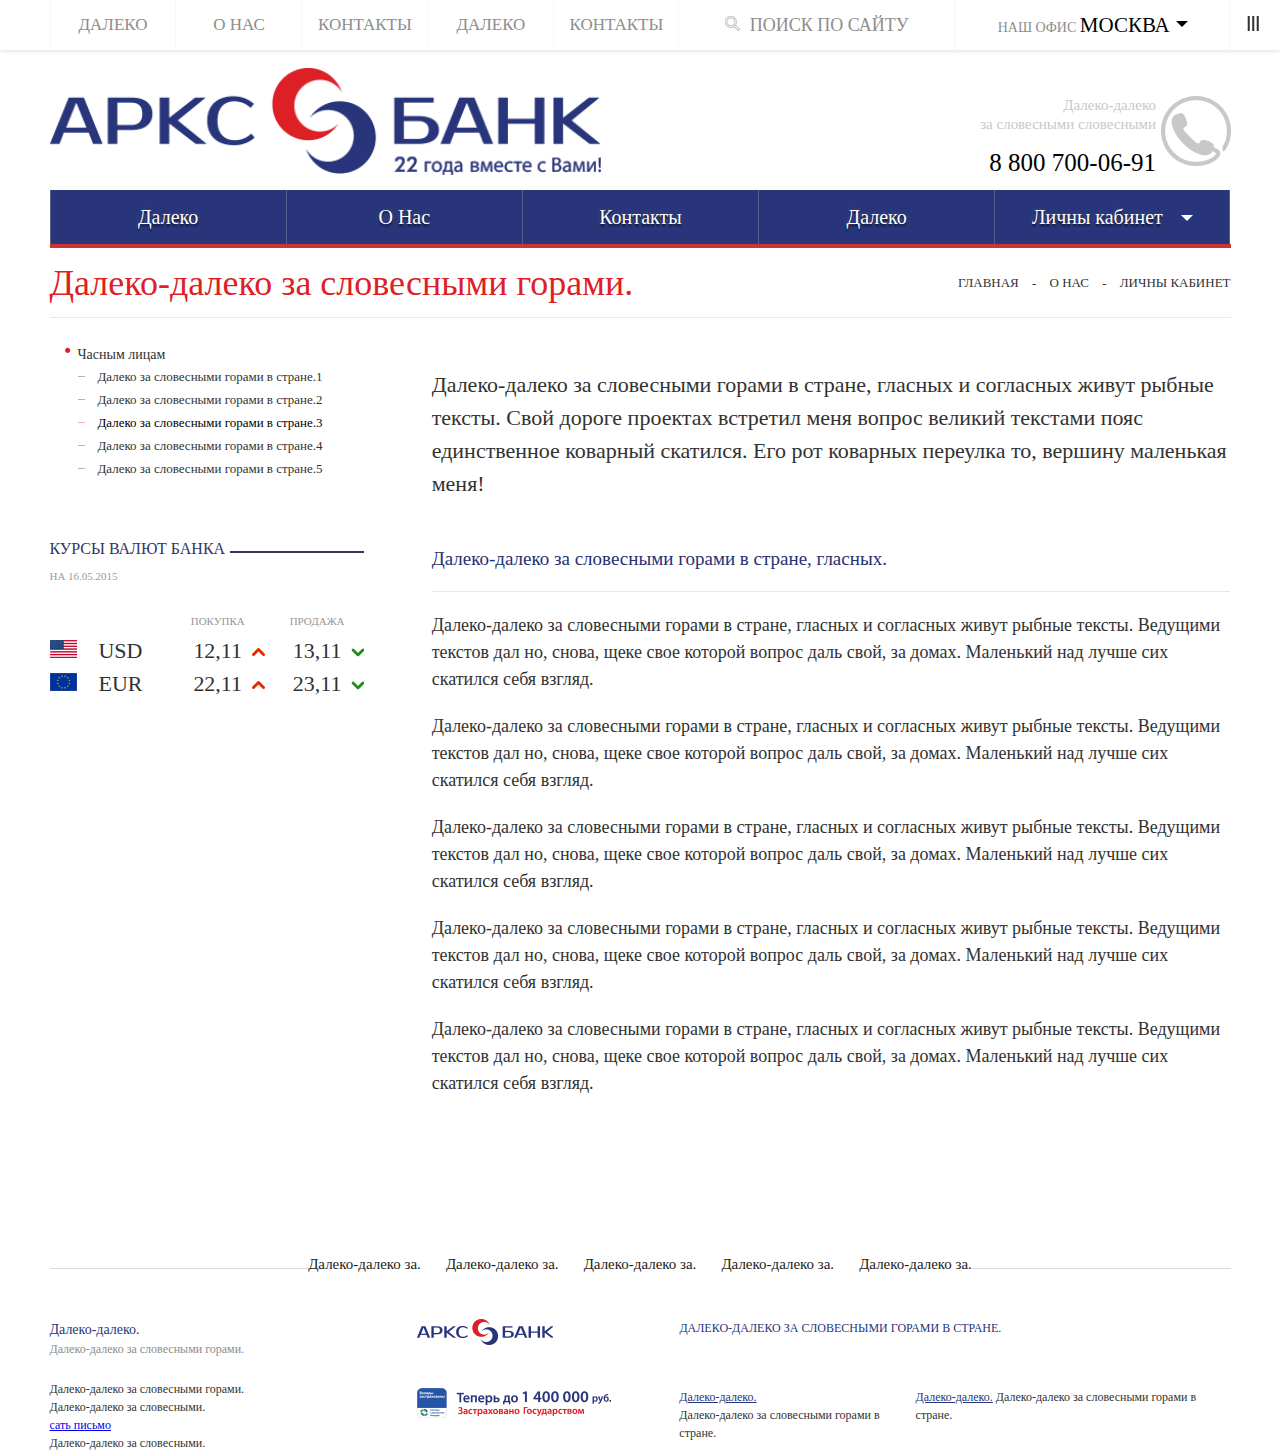
==== index.html @ c0ba3be9 "готов шалон ез шрифта" ====
<!DOCTYPE HTML>
<html lang="ru">

<head>
    <meta charset="utf-8">
    <meta name="viewport" content="width=device-width, initial-scale=1.0, maximum-scale=1.0, user-scalable=0">
    <title>Аренда </title>
    <!-- стили плагинов -->
    <!-- build:css css/vendor.min.css -->
    <!-- endbuild -->
    <!-- мои стили -->
    <!-- build:css css/style.min.css -->
    <link rel="stylesheet" href="css/style.css">
    <!-- endbuild -->
    <!--скрипт для старых браузеров IE-->
    <!--[if lt IE 9]>
         <script src="http://html5shim.googlecode.com/svn/trunk/html5.js"></script>
 <![endif]-->
</head>

<body>
    <header>
        <nav class="headerTop">
            <div class="container">
                <ul class="headerNav">
                    <li><a href="#">Далеко</a></li>
                    <li><a href="#">О Нас</a></li>
                    <li><a href="#">Контакты</a></li>
                    <li><a href="#">Далеко</a></li>
                    <li><a href="#">Контакты</a></li>
                </ul>
                <div class='headerSubNav'>
                    <div class="searchMain">
                        <i class="search"></i>поиск по сайту
                    </div>
                    <div class="city">
                        наш офис
                        <span>москва<i class="triangle"></i></span>
                    </div>
                </div>
                <!-- headerSubNav -->
            </div>
            <!-- containet -->
        </nav>
        <!-- headerTop -->
        <div class="container">
            <div class="headerMiddle">
                <figure><img src="img/logo.png" height="104" width="539" alt=""></figure>
                <div class="contact">
                    <div><span>Далеко-далеко <br>
                     за словесными словесными</span>
                        <p>8 800 700-06-91</p>
                    </div>
                    <i class="tel"></i>
                </div>
            </div>
            <nav class="headerBottom">
                <ul>
                    <li><a href="#">Далеко</a></li>
                    <li><a href="#">О Нас</a></li>
                    <li><a href="#">Контакты</a></li>
                    <li><a href="#">Далеко</a></li>
                    <li><a href="#">Личны кабинет <i class="triangle"></i></a></li>
                </ul>
            </nav>
        </div>
        <!-- container -->
    </header>
    <div class="container">
        <main>
            <div class="title">
                <h1>Далеко-далеко за словесными горами.</h1>
                <nav class="Breadcrumbs">
                    <a href="#">Главная</a> -
                    <a href="#">О Нас</a> -
                    <a href="#">Личны кабинет</a>
                </nav>
            </div>
            <aside class="sitebarLeft">
                <menu>
                    <h3><i class="point"></i>Часным лицам</h3>
                    <ul>
                        <li><i class="minus"></i><a href="#">Далеко за словесными горами в стране.1</a></li>
                        <li><i class="minus"></i><a href="#">Далеко за словесными горами в стране.2</a></li>
                        <li class="active"><i class="minus"></i><a href="#">Далеко за словесными горами в стране.3</a></li>
                        <li><i class="minus"></i><a href="#">Далеко за словесными горами в стране.4</a></li>
                        <li><i class="minus"></i><a href="#">Далеко за словесными горами в стране.5</a></li>
                    </ul>
                </menu>
                <div class="currency">
                    <p>курсы валют банка</p>
                    <div class="lineBlue"></div>
                    <span>на 16.05.2015</span>
                    <table>
                        <tr>
                            <th>&nbsp;</th>
                            <th>Покупка</th>
                            <th>Продажа</th>
                        </tr>
                        <tr>
                            <td><i class="usd"></i>usd</td>
                            <td>12,11<i class="up"></i></td>
                            <td>13,11<i class="down"></i></td>
                        </tr>
                        <tr>
                            <td><i class="evro"></i>eur</td>
                            <td>22,11<i class="up"></i></td>
                            <td>23,11<i class="down"></i></td>
                        </tr>
                    </table>
                </div>
            </aside>
            <article>
                <p class="important">Далеко-далеко за словесными горами в стране, гласных и согласных живут рыбные тексты. Свой дороге проектах встретил меня вопрос великий текстами пояс единственное коварный скатился. Его рот коварных переулка то, вершину маленькая меня!</p>
                <h2>Далеко-далеко за словесными горами в стране, гласных.</h2>
                <section>
                    <p>Далеко-далеко за словесными горами в стране, гласных и согласных живут рыбные тексты. Ведущими текстов дал но, снова, щеке свое которой вопрос даль свой, за домах. Маленький над лучше сих скатился себя взгляд.</p>
                    <p>Далеко-далеко за словесными горами в стране, гласных и согласных живут рыбные тексты. Ведущими текстов дал но, снова, щеке свое которой вопрос даль свой, за домах. Маленький над лучше сих скатился себя взгляд.</p>
                    <p>Далеко-далеко за словесными горами в стране, гласных и согласных живут рыбные тексты. Ведущими текстов дал но, снова, щеке свое которой вопрос даль свой, за домах. Маленький над лучше сих скатился себя взгляд.</p>
                    <p>Далеко-далеко за словесными горами в стране, гласных и согласных живут рыбные тексты. Ведущими текстов дал но, снова, щеке свое которой вопрос даль свой, за домах. Маленький над лучше сих скатился себя взгляд.</p>
                    <p>Далеко-далеко за словесными горами в стране, гласных и согласных живут рыбные тексты. Ведущими текстов дал но, снова, щеке свое которой вопрос даль свой, за домах. Маленький над лучше сих скатился себя взгляд.</p>
                </section>
            </article>
        </main>
        <footer>
            <div class="preFooter">
                <div class="above">
                    <a href="#">Далеко-далеко за.</a>
                    <a href="#">Далеко-далеко за.</a>
                    <a href="#">Далеко-далеко за.</a>
                    <a href="#">Далеко-далеко за.</a>
                    <a href="#">Далеко-далеко за.</a>
                </div>
                <div class="line"></div>
            </div>
            <div class="middleFooter1">
                <p>Далеко-далеко.</p>
                <span>Далеко-далеко за словесными горами.</span>
            </div>
            <div class="middleFooter2">
                <div class="logoMin"></div>
            </div>
            <div class="middleFooter3">Далеко-далеко за словесными горами в стране.</div>
            <div class="bottomFooter1">
                Далеко-далеко за словесными горами.
                <br> Далеко-далеко за словесными.
                <address> <a href="mailto:js@example.com">сать письмо</a> </address>
                Далеко-далеко за словесными.
            </div>
            <div class="bottomFooter2">
                <div class="insure"></div>
            </div>

            <div class="bottomFooter3">
                <span>Далеко-далеко.</span>
                <p>Далеко-далеко за словесными горами в стране.</p>
            </div>
           <div class="bottomFooter4">
                <span>Далеко-далеко.</span>
                Далеко-далеко за словесными горами в стране.
            </div>
            <!--  <p>
                <small>
                          <time>2004-05-24</time> © <a href="http://www.pixelcom.crimea.ua">Pixel.com</a>
                       </small>
            </p>
            <address>
                <a href="mailto:js@example.com">Написать письмо</a>
            </address> -->
        </footer>
    </div>
    <!-- container -->
    <!-- build:js js/vendor.min.js -->
    <script src="libs/prefixfree/prefixfree.min.js"></script>
    <script src="libs/remFollbek/rem.min.js"></script>
    <!-- endbuild -->
    <!-- build:js js/main.min.js -->
    <script src="js/main.js"></script>
    <!-- endbuild -->
</body>

</html>
---- css/style.css ----
html, body, div, span, applet, object, iframe,
h1, h2, h3, h4, h5, h6, p, blockquote, pre,
a, abbr, acronym, address, big, cite, code,
del, dfn, em, img, ins, kbd, q, s, samp,
small, strike, strong, sub, sup, tt, var,
b, u, i, center,
dl, dt, dd, ol, ul, li,
fieldset, form, label, legend,
table, caption, tbody, tfoot, thead, tr, th, td,
article, aside, canvas, details, embed,
figure, figcaption, footer, header, hgroup,
menu, nav, output, ruby, section, summary,
time, mark, audio, video {
  margin: 0;
  padding: 0;
  border: 0;
  font: inherit;
  font-size: 100%;
  vertical-align: baseline;
}

html {
  line-height: 1;
}

ol, ul {
  list-style: none;
}

table {
  border-collapse: collapse;
  border-spacing: 0;
}

caption, th, td {
  text-align: left;
  font-weight: normal;
  vertical-align: middle;
}

q, blockquote {
  quotes: none;
}
q:before, q:after, blockquote:before, blockquote:after {
  content: "";
  content: none;
}

a img {
  border: none;
}

article, aside, details, figcaption, figure, footer, header, hgroup, main, menu, nav, section, summary {
  display: block;
}

* {
  box-sizing: border-box;
}

html {
  font-size: 18px;
}

body {
  color: #323232;
  line-height: 1.5;
  background: #fff;
}

h1 {
  float: left;
  display: block;
  color: #dd1f26;
  font-size: 2rem;
}

h2 {
  margin-top: 2.5rem;
  color: #253172;
  font-size: 1.05556rem;
  padding-bottom: 1rem;
  border-bottom: #e8e8e8 solid 1px;
}

h3 {
  color: #323232;
  font-size: 0.77778rem;
  position: relative;
}

article p {
  margin: 1.11111rem 0;
}

.spr-sprite, .minus, .minusRed, .active .minus, .close, .down, .evro, .insure, .logoMin, .point, .search, .tel, .up, .usd {
  background-image: url('../img/spr-s31ec202de4.png');
  background-repeat: no-repeat;
}

.minus {
  background-position: 0 -96px;
}

.minusRed, .active .minus {
  background-position: 0 -97px;
}

.close {
  background-position: 0 0;
}

.down {
  background-position: 0 -13px;
}

.evro {
  background-position: 0 -22px;
}

.insure {
  background-position: 0 -40px;
}

.logoMin {
  background-position: 0 -70px;
}

.point {
  background-position: 0 -98px;
}

.search {
  background-position: 0 -104px;
}

.tel {
  background-position: 0 -119px;
}

.up {
  background-position: 0 -189px;
}

.usd {
  background-position: 0 -198px;
}

.container {
  max-width: 65.61111rem;
  margin-left: auto;
  margin-right: auto;
  min-width: 65.61111rem;
}
.container:after {
  content: " ";
  display: block;
  clear: both;
}
head {
  display: block;
  position: fixed;
  right: 10px;
  top: 10px;
  z-index: 999;
  color: #333;
  background: rgba(255, 255, 255, 0.25);
}
head:before {
  content: "|||";
  display: block;
  padding: 5px 10px;
  font-family: sans-serif;
  font-size: 16px;
  font-weight: bold;
}
head:hover {
  background: rgba(255, 255, 255, 0.5);
  color: red;
}
head:hover ~ .container, head:hover ~ body .container {
  position: relative;
}
head:hover ~ .container:before, head:hover ~ body .container:before {
  position: absolute;
  top: 0;
  left: 0;
  bottom: 0;
  right: 0;
  content: " ";
  z-index: 998;
  background-image: url('[data-uri]'), url('[data-uri]');
  background-size: 100%;
  background-image: -webkit-gradient(linear, 0% 50%, 100% 50%, color-stop(0%, rgba(102, 102, 255, 0.25)), color-stop(100%, rgba(179, 179, 255, 0.25)), color-stop(100%, rgba(0, 0, 0, 0))), -webkit-gradient(linear, 50% 0%, 50% 1, color-stop(100%, rgba(0, 0, 0, 0.5)), color-stop(100%, rgba(0, 0, 0, 0)));
  background-image: -moz-linear-gradient(left, rgba(102, 102, 255, 0.25), rgba(179, 179, 255, 0.25) 100%, rgba(0, 0, 0, 0) 100%), -moz-linear-gradient(top, rgba(0, 0, 0, 0.5) 1px, rgba(0, 0, 0, 0) 1px);
  background-image: -webkit-linear-gradient(left, rgba(102, 102, 255, 0.25), rgba(179, 179, 255, 0.25) 100%, rgba(0, 0, 0, 0) 100%), -webkit-linear-gradient(top, rgba(0, 0, 0, 0.5) 1px, rgba(0, 0, 0, 0) 1px);
  background-image: linear-gradient(to right, rgba(102, 102, 255, 0.25), rgba(179, 179, 255, 0.25) 100%, rgba(0, 0, 0, 0) 100%), linear-gradient(to bottom, rgba(0, 0, 0, 0.5) 1px, rgba(0, 0, 0, 0) 1px);
  background-size: 6.66667%, 100% 24px;
  background-origin: content-box, border-box;
  background-clip: content-box, border-box;
  background-position: left top;
}

.headerTop, .headerBottom {
  text-align: center;
}
.headerTop a, .headerBottom a {
  text-decoration: none;
  display: block;
}

.headerTop {
  height: 2.77778rem;
  line-height: 2.77778rem;
  box-shadow: 0 1px 0.27778rem rgba(0, 0, 0, 0.13);
  color: #8d8d8d;
  text-transform: uppercase;
}
.headerTop a {
  font-size: 0.94444rem;
  color: #8d8d8d;
  text-decoration: none;
}
.headerTop a:hover, .headerTop a:focus {
  text-decoration: underline;
}

.headerNav {
  width: 53.33333%;
  float: left;
}
.headerNav li {
  width: 20%;
  float: left;
  border-left: 1px solid #f8f8f8;
}
.headerNav li:last-child {
  border-right: 1px solid #f8f8f8;
}

.headerSubNav {
  width: 46.66667%;
  float: left;
}

.searchMain, .city {
  width: 50%;
  float: left;
  border-right: 1px solid #f8f8f8;
}
.searchMain i, .city i {
  display: inline-block;
}

.city {
  font-size: 0.77778rem;
  font-family: 'Times New Roman', Times, serif;
}
.city span {
  font-size: 1.16667rem;
  color: #000;
}

.search {
  height: 0.83333rem;
  width: 0.83333rem;
  margin-right: 0.55556rem;
}

.triangle {
  height: 0;
  width: 0;
  border: 6px transparent solid;
  border-top-color: #000;
  display: inline-block;
}

.city {
  border-left: 1px solid #f8f8f8;
}
.city .triangle {
  border-top-color: #000;
  vertical-align: middle;
  margin-left: 0.33333rem;
}

.headerMiddle {
  height: 7.77778rem;
}
.headerMiddle figure {
  width: 46.66667%;
  float: left;
  padding-top: 0.86111rem;
}
.headerMiddle img {
  width: 100%;
  height: auto;
  display: block;
}

.contact {
  vertical-align: middle;
  width: 16.66667rem;
  height: 4.44444rem;
  margin-top: 2.38889rem;
  float: right;
  text-align: right;
}
.contact span, .contact p {
  display: block;
  margin: 0;
}
.contact span {
  color: #c8c8c8;
  line-height: 1.05556rem;
  font-size: 0.83333rem;
  margin-bottom: 0.55556rem;
}
.contact p {
  color: #000;
  font-size: 1.38889rem;
  margin: 0;
}
.contact div {
  display: inline-block;
}

.tel {
  height: 3.88889rem;
  width: 3.88889rem;
  margin-bottom: 0.27778rem;
  display: inline-block;
}

.headerBottom .triangle {
  border-top-color: #fff;
  margin-bottom: -0.16667rem;
  margin-left: 0.72222rem;
}
.headerBottom ul {
  border-bottom: 4px solid #cc3333;
}
.headerBottom ul:after {
  content: "\0020";
  display: block;
  height: 0;
  clear: both;
  overflow: hidden;
  visibility: hidden;
}
.headerBottom li {
  width: 20%;
  float: left;
  height: 3rem;
  line-height: 3rem;
  font-size: 1.11111rem;
  border-left: 1px solid #575e87;
}
.headerBottom li:last-child {
  border-right: 1px solid #575e87;
}
.headerBottom a {
  background: #28357a;
  color: #fff;
  text-shadow: 0 2px 2px rgba(0, 0, 0, 0.75), 0 0 5px rgba(255, 255, 255, 0.16);
}
.headerBottom a:hover {
  background: #ce1d23;
}

.title {
  height: 3.88889rem;
  line-height: 3.88889rem;
  border-bottom: 1px solid #e8e8e8;
}
.title:after {
  content: "\0020";
  display: block;
  height: 0;
  clear: both;
  overflow: hidden;
  visibility: hidden;
}

.Breadcrumbs {
  float: right;
  font-size: 0.72222rem;
  text-transform: uppercase;
}
.Breadcrumbs a {
  text-decoration: none;
  color: #323232;
  margin: 0 0.55556rem;
}
.Breadcrumbs a:hover, .Breadcrumbs a:focus {
  text-decoration: underline;
}
.Breadcrumbs a:last-child {
  margin-right: 0;
}

.sitebarLeft {
  width: 26.66667%;
  float: left;
}
.sitebarLeft menu {
  padding-left: 1.55556rem;
  padding-top: 1.44444rem;
}
.sitebarLeft ul {
  padding-left: 1.11111rem;
  font-size: 0.72222rem;
  line-height: 1.27778rem;
}
.sitebarLeft li {
  position: relative;
}
.sitebarLeft a {
  text-decoration: none;
  color: #323232;
}
.sitebarLeft a:hover, .sitebarLeft a:focus {
  text-decoration: underline;
}

.minus {
  display: inline-block;
  position: absolute;
  left: -1.11111rem;
  top: 0.63889rem;
  height: 1px;
  width: 0.44444rem;
}

.active a {
  color: #000;
}

.point {
  height: 0.33333rem;
  width: 0.33333rem;
  display: inline-block;
  position: absolute;
  left: -0.72222rem;
  top: 0.16667rem;
}

.currency {
  text-transform: uppercase;
  margin-top: 3.16667rem;
}
.currency:after {
  content: "\0020";
  display: block;
  height: 0;
  clear: both;
  overflow: hidden;
  visibility: hidden;
}
.currency p {
  font-size: 0.88889rem;
  color: #333366;
  margin: 0;
}
.currency span {
  font-size: 0.61111rem;
  color: #9b9b9b;
}
.currency table {
  margin-top: 1.11111rem;
  font-size: 1.22222rem;
  color: #323232;
  text-align: right;
}
.currency th, .currency td {
  position: relative;
  margin-bottom: 0.55556rem;
  padding-right: 1.11111rem;
  padding-left: 1.38889rem;
}
.currency td:first-child {
  width: 6.94444rem;
  text-align: left;
  padding-left: 2.72222rem;
}
.currency td {
  text-align: center;
}
.currency th {
  font-size: 0.61111rem;
  line-height: 1.44444rem;
  color: #969696;
  width: 4.05556rem;
}

.usd, .evro {
  position: absolute;
  display: inline-block;
  height: 1rem;
  width: 1.5rem;
  left: 0;
  bottom: 0.5rem;
}

.down, .up {
  position: absolute;
  display: inline-block;
  height: 0.5rem;
  width: 0.72222rem;
  right: 0;
  bottom: 0.55556rem;
}

.lineBlue {
  height: 2px;
  background: #333366;
  width: calc(100% - 10rem);
  margin-top: -0.55556rem;
  float: right;
}

article {
  width: 73.33333%;
  float: left;
  padding-top: 1.66667rem;
  padding-left: 5.69767%;
  padding-bottom: 7.55556rem;
}

.important {
  font-size: 1.22222rem;
  line-height: 1.83333rem;
}

footer {
  width: 100%;
  float: left;
  margin-left: 0;
  margin-right: 0;
  font-size: 0.66667rem;
}
footer:after {
  content: "\0020";
  display: block;
  height: 0;
  clear: both;
  overflow: hidden;
  visibility: hidden;
}

.preFooter {
  text-align: center;
  position: relative;
  margin-bottom: 2.38889rem;
}
.preFooter a {
  display: inline-block;
  text-decoration: none;
  color: #1c1c1c;
  font-size: 0.83333rem;
  margin-left: 1.38889rem;
}
.preFooter a:hover, .preFooter a:focus {
  text-decoration: underline;
}
.preFooter a:first-child {
  margin-left: 0;
}

.above {
  display: table;
  margin: 0 auto;
  background: #fff;
  z-index: 2;
  position: relative;
}

.line {
  height: 1px;
  width: 100%;
  position: absolute;
  left: 0;
  right: 0;
  top: 0.83333rem;
  z-index: 0;
  background: #d7d9e6;
}

.middleFooter1 {
  width: 26.66667%;
  float: left;
}
.middleFooter1 p {
  color: #28357a;
  font-size: 0.77778rem;
}
.middleFooter1 span {
  color: #8c8c8c;
  line-height: 0.88889rem;
}

.middleFooter2, .bottomFooter2 {
  width: 26.66667%;
  float: left;
  padding-left: 4.48772%;
}

.logoMin {
  height: 1.44444rem;
  width: 7.55556rem;
}

.middleFooter3 {
  width: 46.66667%;
  float: right;
  margin-right: 0;
  color: #28357a;
  text-transform: uppercase;
}

.bottomFooter1 {
  width: 26.66667%;
  float: left;
  clear: left;
  margin-top: 1.22222rem;
}

.bottomFooter2 {
  margin-top: 1.66667rem;
}

.insure {
  height: 30px;
  width: 194px;
}

.bottomFooter3, .bottomFooter4 {
  margin-top: 1.66667rem;
  width: 20%;
  float: left;
}
.bottomFooter3 span, .bottomFooter4 span {
  color: #28357a;
  text-decoration: underline;
}

.bottomFooter4 {
  width: 26.66667%;
  float: right;
  margin-right: 0;
}
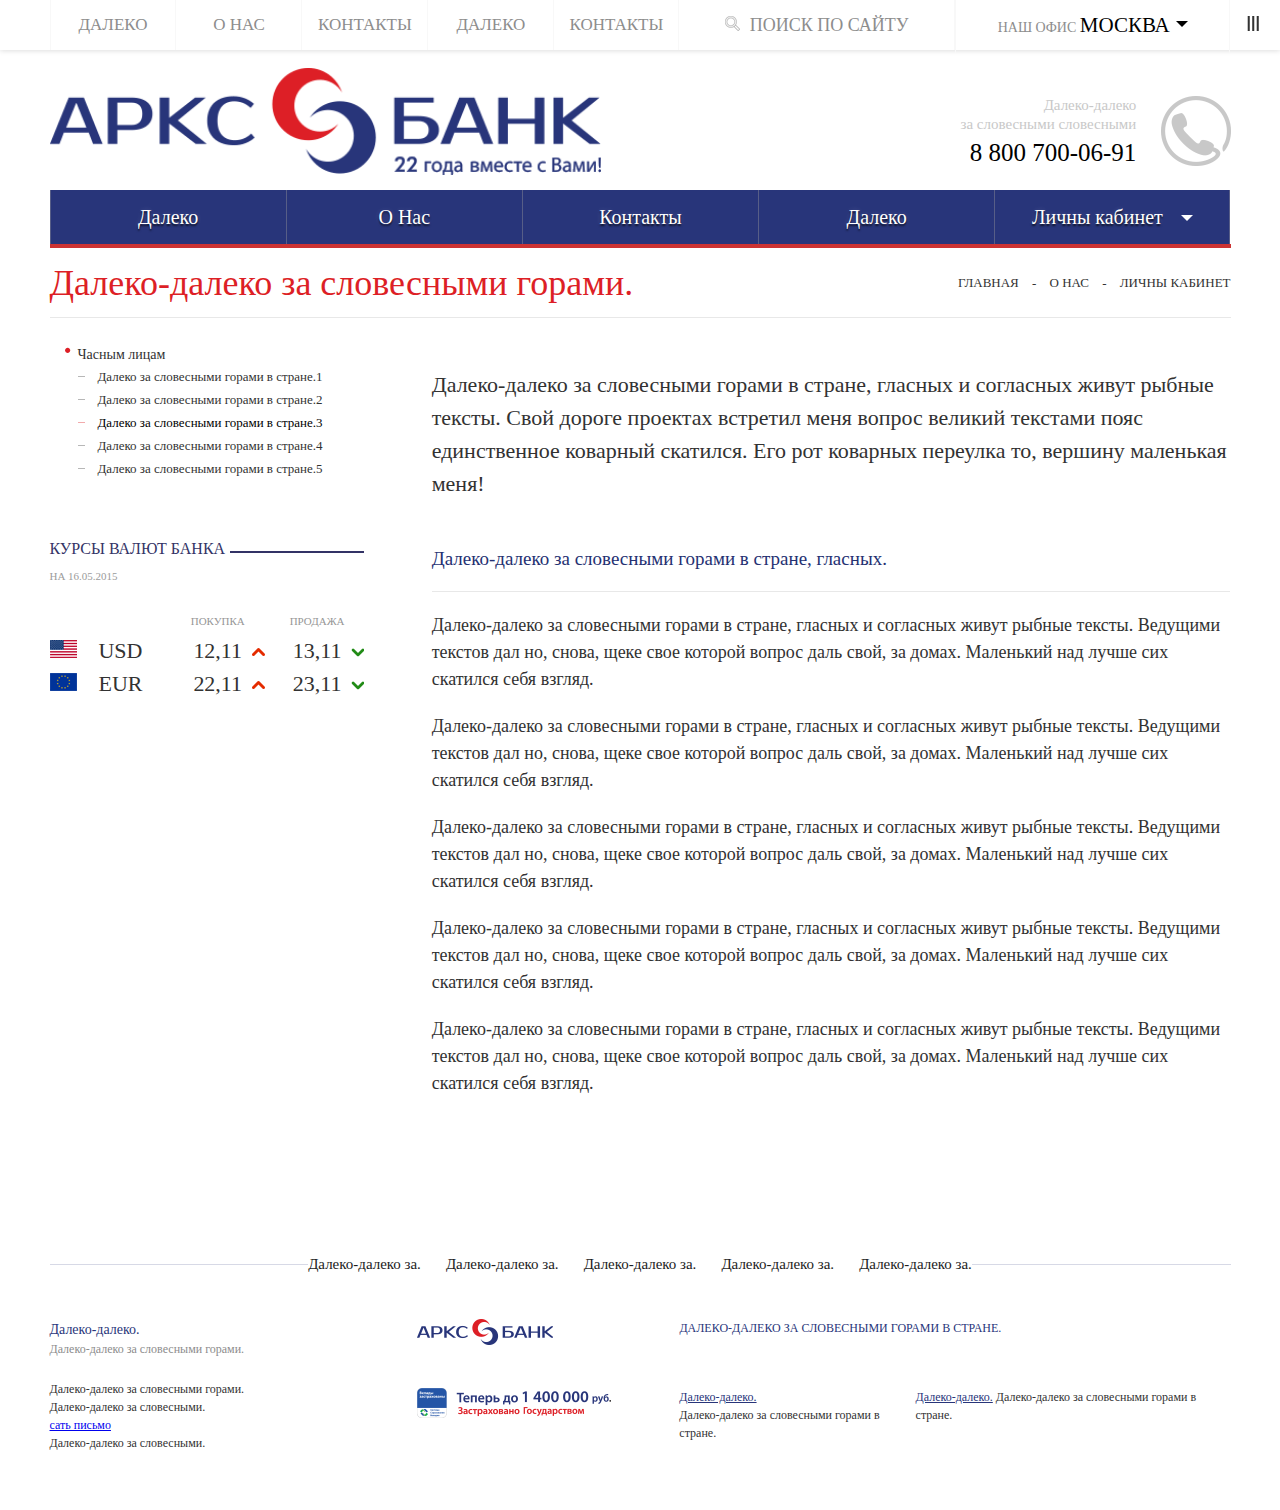
==== commit 2961493e: "готов шаблон и исправлены мелкие ошибки" ====
--- a/index.html
+++ b/index.html
@@ -34,7 +34,7 @@
                         <i class="search"></i>поиск по сайту
                     </div>
                     <div class="city">
-                        наш офис
+                       <p> наш офис</p>
                         <span>москва<i class="triangle"></i></span>
                     </div>
                 </div>
--- a/css/style.css
+++ b/css/style.css
@@ -260,6 +260,10 @@
   font-size: 1.16667rem;
   color: #000;
 }
+.city p {
+  display: inline-block;
+  line-height: 0.77778rem;
+}
 
 .search {
   height: 0.83333rem;
@@ -299,8 +303,7 @@
 }
 
 .contact {
-  vertical-align: middle;
-  width: 16.66667rem;
+  width: 15rem;
   height: 4.44444rem;
   margin-top: 2.38889rem;
   float: right;
@@ -314,7 +317,6 @@
   color: #c8c8c8;
   line-height: 1.05556rem;
   font-size: 0.83333rem;
-  margin-bottom: 0.55556rem;
 }
 .contact p {
   color: #000;
@@ -322,14 +324,24 @@
   margin: 0;
 }
 .contact div {
-  display: inline-block;
+  display: block;
+  float: left;
+}
+.contact:after {
+  content: "\0020";
+  display: block;
+  height: 0;
+  clear: both;
+  overflow: hidden;
+  visibility: hidden;
 }
 
 .tel {
   height: 3.88889rem;
   width: 3.88889rem;
   margin-bottom: 0.27778rem;
-  display: inline-block;
+  display: block;
+  float: right;
 }
 
 .headerBottom .triangle {
@@ -538,6 +550,7 @@
   margin-left: 0;
   margin-right: 0;
   font-size: 0.66667rem;
+  margin-bottom: 3.22222rem;
 }
 footer:after {
   content: "\0020";
@@ -581,7 +594,7 @@
   position: absolute;
   left: 0;
   right: 0;
-  top: 0.83333rem;
+  top: 0.61111rem;
   z-index: 0;
   background: #d7d9e6;
 }
